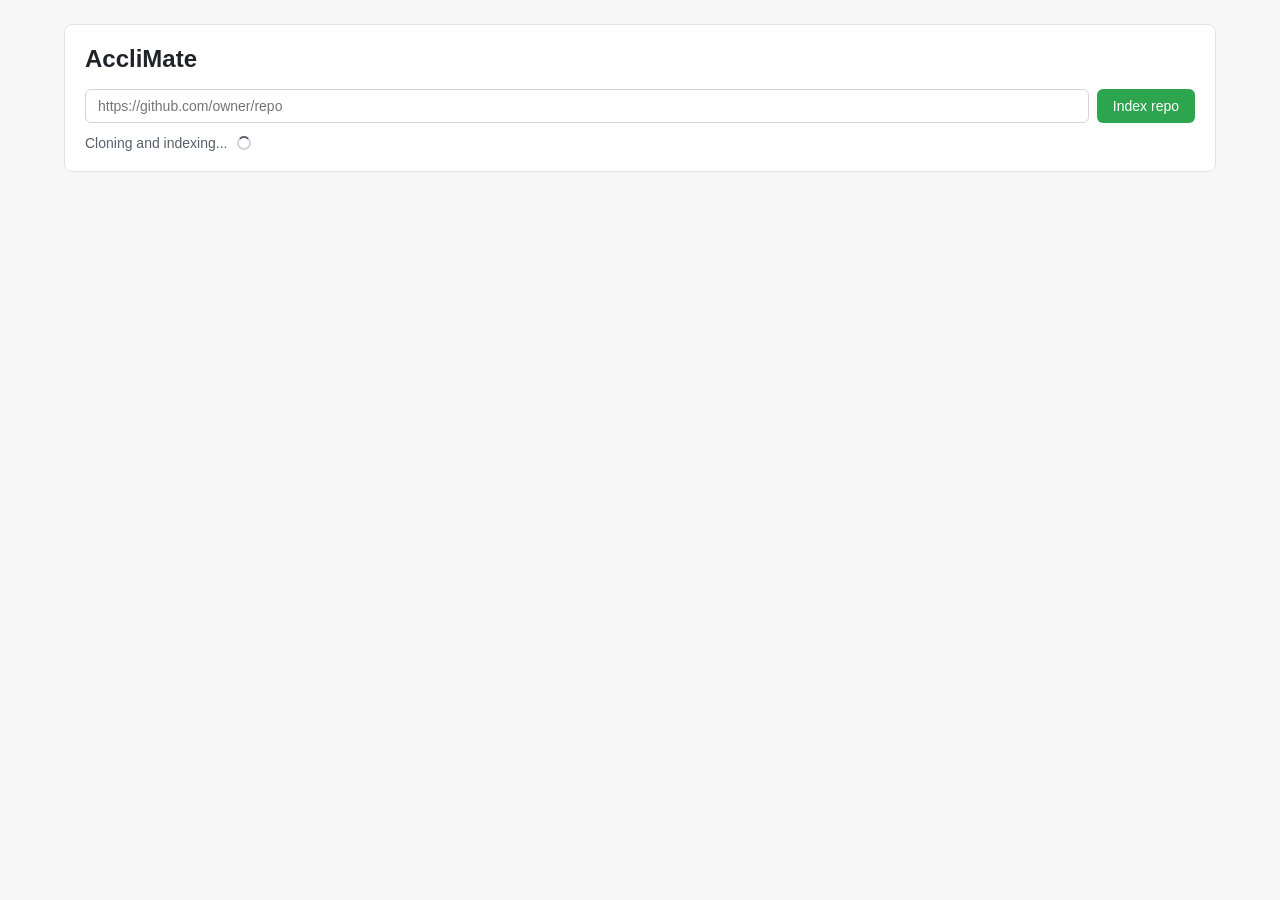
==== app/static/index.html @ 4a381adf "change to AccliMate" ====
<!DOCTYPE html>
<html lang="en">
<head>
  <meta charset="UTF-8">
  <meta name="viewport" content="width=device-width, initial-scale=1.0">
  <title>AccliMate</title>
  <link rel="stylesheet" href="style.css">
</head>
<body>
  <div id="app">
    <section id="index-section">
      <h1>AccliMate</h1>
      <div id="repo-form">
        <input type="url" id="repo-url" placeholder="https://github.com/owner/repo"
               required pattern="https://(github|gitlab)\.com/.*">
        <button id="index-btn" onclick="startIndexing()">Index repo</button>
      </div>
      <div id="index-status" hidden>
        <span id="status-text">Cloning and indexing...</span>
        <span class="spinner"></span>
      </div>
      <div id="index-error" hidden></div>
    </section>

    <section id="main-section" hidden>
      <!-- FE-02 (file tree) injects here. FE-03+ inject as backends land. -->
    </section>
  </div>
  <script src="app.js"></script>
</body>
</html>
---- app/static/style.css ----
* { box-sizing: border-box; }

body {
  margin: 0;
  font-family: -apple-system, BlinkMacSystemFont, "Segoe UI", Roboto, sans-serif;
  background: #f7f7f8;
  color: #1f2328;
}

#app {
  max-width: 1200px;
  margin: 0 auto;
  padding: 24px;
}

h1 {
  margin: 0 0 16px;
  font-size: 24px;
}

#index-section {
  background: #fff;
  border: 1px solid #e1e4e8;
  border-radius: 8px;
  padding: 20px;
  margin-bottom: 24px;
}

#repo-form {
  display: flex;
  gap: 8px;
}

#repo-url {
  flex: 1;
  padding: 8px 12px;
  font-size: 14px;
  border: 1px solid #d1d5da;
  border-radius: 6px;
  font-family: inherit;
}

#index-btn {
  padding: 8px 16px;
  font-size: 14px;
  background: #2da44e;
  color: #fff;
  border: none;
  border-radius: 6px;
  cursor: pointer;
}

#index-btn:disabled {
  background: #94d3a2;
  cursor: not-allowed;
}

#index-status {
  margin-top: 12px;
  display: flex;
  align-items: center;
  gap: 10px;
  color: #57606a;
  font-size: 14px;
}

#index-error {
  margin-top: 12px;
  color: #cf222e;
  font-size: 14px;
}

.spinner {
  width: 14px;
  height: 14px;
  border: 2px solid #d1d5da;
  border-top-color: #57606a;
  border-radius: 50%;
  display: inline-block;
  animation: spin 0.8s linear infinite;
}

@keyframes spin {
  to { transform: rotate(360deg); }
}

#main-section {
  display: grid;
  grid-template-columns: 280px 1fr;
  gap: 16px;
  align-items: start;
}

#file-tree {
  background: #fff;
  border: 1px solid #e1e4e8;
  border-radius: 8px;
  padding: 12px 16px;
  max-height: 70vh;
  overflow: auto;
  font-size: 13px;
}

#file-tree h3 {
  margin: 0 0 8px;
  font-size: 13px;
  text-transform: uppercase;
  color: #57606a;
  letter-spacing: 0.04em;
}

#file-tree ul {
  list-style: none;
  padding-left: 14px;
  margin: 0;
}

#file-tree > ul {
  padding-left: 0;
}

.file-node, .folder-node {
  cursor: pointer;
  padding: 2px 4px;
  border-radius: 4px;
  user-select: none;
  line-height: 1.6;
}

.file-node:hover, .folder-label:hover {
  background: #f0f2f4;
}

.folder-node > .folder-label {
  font-weight: 600;
  color: #24292f;
  display: inline-block;
  padding: 2px 4px;
  border-radius: 4px;
}

.file-node.selected, .folder-node.selected > .folder-label {
  background: #ddf4ff;
  color: #0969da;
}

.error {
  padding: 12px;
  background: #ffebe9;
  color: #cf222e;
  border: 1px solid #ffcecb;
  border-radius: 6px;
}
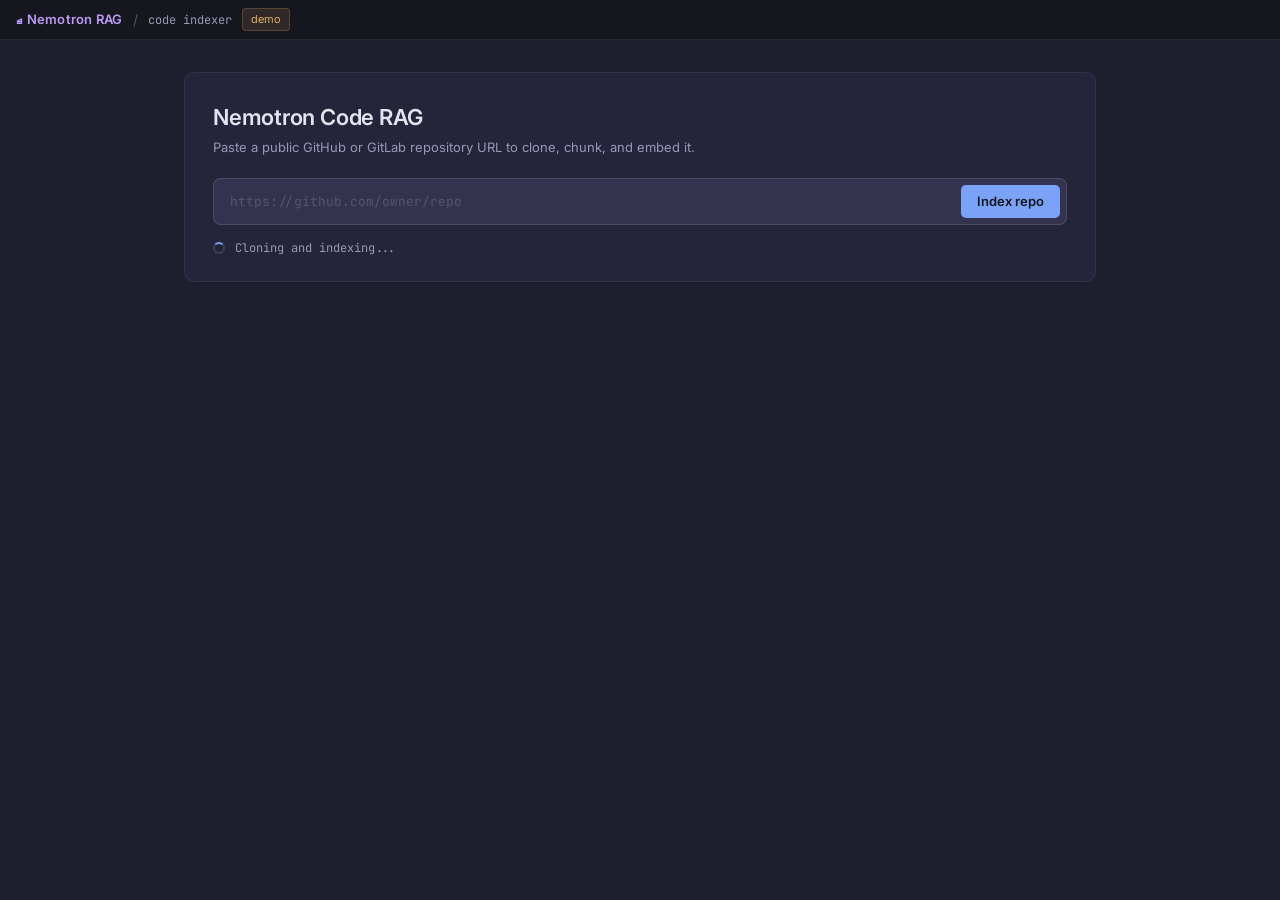
==== commit 9b8076d4: "made good changes" ====
--- a/app/static/index.html
+++ b/app/static/index.html
@@ -3,29 +3,227 @@
 <head>
   <meta charset="UTF-8">
   <meta name="viewport" content="width=device-width, initial-scale=1.0">
-  <title>AccliMate</title>
-  <link rel="stylesheet" href="style.css">
+  <title>Nemotron Code RAG</title>
+  <link rel="preconnect" href="https://fonts.googleapis.com">
+  <link href="https://fonts.googleapis.com/css2?family=Inter:wght@400;500;600&family=JetBrains+Mono:wght@400;500&display=swap" rel="stylesheet">
+  <style>
+    *, *::before, *::after { box-sizing: border-box; margin: 0; padding: 0; }
+
+    :root {
+      --bg-deep:   #16161e;
+      --bg-main:   #1e1e2e;
+      --bg-raised: #24243a;
+      --bg-hover:  #2d2d45;
+      --bg-active: #333350;
+      --border:    rgba(255,255,255,0.07);
+      --border-md: rgba(255,255,255,0.12);
+      --text-1: #e4e4f0;
+      --text-2: #9898b8;
+      --text-3: #55556a;
+      --blue:   #7aa2f7;
+      --purple: #bb9af7;
+      --cyan:   #7dcfff;
+      --green:  #9ece6a;
+      --yellow: #e0af68;
+      --red:    #f7768e;
+      --font-ui:   'Inter', system-ui, sans-serif;
+      --font-code: 'JetBrains Mono', 'Fira Code', Consolas, monospace;
+    }
+
+    html, body {
+      min-height: 100%;
+      background: var(--bg-main); color: var(--text-1);
+      font-family: var(--font-ui); font-size: 14px; line-height: 1.5;
+    }
+
+    /* ── Top bar ── */
+    #topbar {
+      height: 40px; background: var(--bg-deep);
+      border-bottom: 1px solid var(--border);
+      display: flex; align-items: center; padding: 0 16px; gap: 10px;
+    }
+    .logo { font-size: 13px; font-weight: 600; color: var(--purple); letter-spacing: .02em; }
+    .repo { font-family: var(--font-code); font-size: 12px; color: var(--text-2); }
+    .sep  { color: var(--text-3); }
+    .demo-pill {
+      font-size: 11px; padding: 2px 8px; border-radius: 4px;
+      background: rgba(224,175,104,.12); color: var(--yellow);
+      border: 1px solid rgba(224,175,104,.22);
+    }
+
+    /* ── Shell ── */
+    #app {
+      max-width: 960px; margin: 0 auto;
+      padding: 32px 24px 64px;
+      display: flex; flex-direction: column; gap: 24px;
+    }
+
+    /* ── Index card ── */
+    #index-section {
+      background: var(--bg-raised);
+      border: 1px solid var(--border);
+      border-radius: 10px;
+      padding: 28px 28px 24px;
+    }
+    #index-section h1 {
+      font-size: 22px; font-weight: 600;
+      color: var(--text-1); letter-spacing: -.01em;
+      margin-bottom: 4px;
+    }
+    .subtitle {
+      font-size: 13px; color: var(--text-2); margin-bottom: 20px;
+    }
+
+    #repo-form {
+      display: flex; gap: 8px; align-items: stretch;
+      background: var(--bg-active); border: 1px solid var(--border-md);
+      border-radius: 8px; padding: 6px;
+      transition: border-color .15s;
+    }
+    #repo-form:focus-within { border-color: rgba(122,162,247,.4); }
+
+    #repo-url {
+      flex: 1; min-width: 0;
+      background: none; border: none; outline: none;
+      color: var(--text-1);
+      font-family: var(--font-code); font-size: 13px;
+      padding: 8px 10px;
+    }
+    #repo-url::placeholder { color: var(--text-3); }
+
+    #index-btn {
+      background: var(--blue); color: #16161e;
+      border: none; border-radius: 5px;
+      padding: 0 16px; min-height: 32px;
+      font-family: var(--font-ui); font-size: 13px; font-weight: 600;
+      cursor: pointer; transition: opacity .15s;
+      flex-shrink: 0;
+    }
+    #index-btn:hover { opacity: .85; }
+    #index-btn:disabled { opacity: .35; cursor: default; }
+
+    #index-status {
+      margin-top: 14px; display: flex; align-items: center; gap: 10px;
+      font-family: var(--font-code); font-size: 12px; color: var(--text-2);
+    }
+    .spinner {
+      width: 12px; height: 12px;
+      border: 2px solid var(--border-md);
+      border-top-color: var(--blue);
+      border-radius: 50%;
+      animation: spin 0.8s linear infinite;
+    }
+    @keyframes spin { to { transform: rotate(360deg); } }
+
+    #index-error {
+      margin-top: 14px; padding: 10px 12px;
+      font-size: 12.5px; font-family: var(--font-code);
+      background: rgba(247,118,142,.08);
+      color: var(--red);
+      border: 1px solid rgba(247,118,142,.22);
+      border-radius: 6px;
+    }
+
+    /* ── Main section / file tree ── */
+    #main-section {
+      display: grid;
+      grid-template-columns: 320px 1fr;
+      gap: 16px;
+      align-items: start;
+    }
+
+    #file-tree {
+      background: var(--bg-raised);
+      border: 1px solid var(--border);
+      border-radius: 10px;
+      padding: 12px 14px;
+      max-height: 70vh; overflow: auto;
+      scrollbar-width: thin; scrollbar-color: var(--bg-hover) transparent;
+    }
+    #file-tree h3 {
+      font-size: 11px; font-weight: 600; text-transform: uppercase;
+      letter-spacing: .08em; color: var(--text-2);
+      padding: 4px 4px 10px; margin: 0;
+    }
+    #file-tree ul {
+      list-style: none; padding-left: 14px; margin: 0;
+    }
+    #file-tree > ul { padding-left: 0; }
+
+    .file-node, .folder-node {
+      cursor: pointer; user-select: none;
+      padding: 3px 6px; border-radius: 4px;
+      font-family: var(--font-code); font-size: 12px;
+      color: var(--text-1); line-height: 1.7;
+      transition: background .12s, color .12s;
+    }
+    .file-node { color: var(--text-2); }
+    .file-node:hover { background: var(--bg-hover); color: var(--text-1); }
+
+    .folder-node > .folder-label {
+      display: inline-block;
+      padding: 2px 6px; border-radius: 4px;
+      font-weight: 500; color: var(--text-1);
+      transition: background .12s;
+    }
+    .folder-label:hover { background: var(--bg-hover); }
+
+    .file-node.selected,
+    .folder-node.selected > .folder-label {
+      background: rgba(122,162,247,.12);
+      color: var(--blue);
+    }
+
+    .error {
+      padding: 12px 14px;
+      font-size: 13px; font-family: var(--font-code);
+      background: rgba(247,118,142,.08);
+      color: var(--red);
+      border: 1px solid rgba(247,118,142,.22);
+      border-radius: 8px;
+    }
+
+    ::-webkit-scrollbar { width: 5px; height: 5px; }
+    ::-webkit-scrollbar-track { background: transparent; }
+    ::-webkit-scrollbar-thumb { background: var(--bg-hover); border-radius: 3px; }
+
+    @media (max-width: 720px) {
+      #main-section { grid-template-columns: 1fr; }
+    }
+  </style>
 </head>
 <body>
-  <div id="app">
-    <section id="index-section">
-      <h1>AccliMate</h1>
-      <div id="repo-form">
-        <input type="url" id="repo-url" placeholder="https://github.com/owner/repo"
-               required pattern="https://(github|gitlab)\.com/.*">
-        <button id="index-btn" onclick="startIndexing()">Index repo</button>
-      </div>
-      <div id="index-status" hidden>
-        <span id="status-text">Cloning and indexing...</span>
-        <span class="spinner"></span>
-      </div>
-      <div id="index-error" hidden></div>
-    </section>
-
-    <section id="main-section" hidden>
-      <!-- FE-02 (file tree) injects here. FE-03+ inject as backends land. -->
-    </section>
-  </div>
-  <script src="app.js"></script>
+
+<div id="topbar">
+  <span class="logo">&#x29E1; Nemotron RAG</span>
+  <span class="sep">/</span>
+  <span class="repo">code indexer</span>
+  <span class="demo-pill">demo</span>
+</div>
+
+<div id="app">
+  <section id="index-section">
+    <h1>Nemotron Code RAG</h1>
+    <p class="subtitle">Paste a public GitHub or GitLab repository URL to clone, chunk, and embed it.</p>
+
+    <div id="repo-form">
+      <input type="url" id="repo-url" placeholder="https://github.com/owner/repo"
+             required pattern="https://(github|gitlab)\.com/.*">
+      <button id="index-btn" onclick="startIndexing()">Index repo</button>
+    </div>
+
+    <div id="index-status" hidden>
+      <span class="spinner"></span>
+      <span id="status-text">Cloning and indexing...</span>
+    </div>
+    <div id="index-error" hidden></div>
+  </section>
+
+  <section id="main-section" hidden>
+    <!-- FE-02 (file tree) injects here. FE-03+ inject as backends land. -->
+  </section>
+</div>
+
+<script src="app.js"></script>
 </body>
 </html>
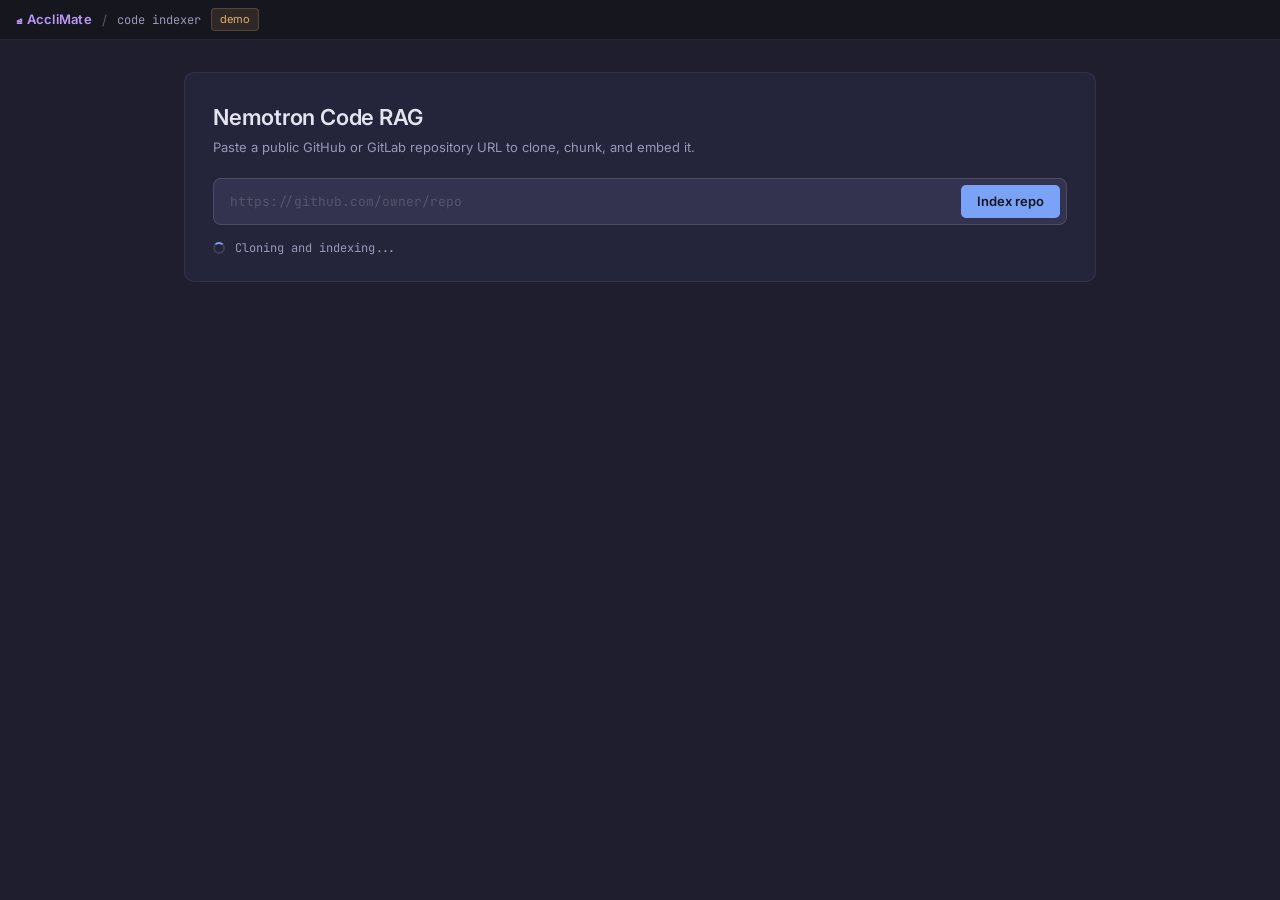
==== commit 68ff077a: "accepted merge" ====
--- a/app/static/index.html
+++ b/app/static/index.html
@@ -3,7 +3,7 @@
 <head>
   <meta charset="UTF-8">
   <meta name="viewport" content="width=device-width, initial-scale=1.0">
-  <title>Nemotron Code RAG</title>
+  <title>AccliMate</title>
   <link rel="preconnect" href="https://fonts.googleapis.com">
   <link href="https://fonts.googleapis.com/css2?family=Inter:wght@400;500;600&family=JetBrains+Mono:wght@400;500&display=swap" rel="stylesheet">
   <style>
@@ -195,7 +195,7 @@
 <body>
 
 <div id="topbar">
-  <span class="logo">&#x29E1; Nemotron RAG</span>
+  <span class="logo">&#x29E1; AccliMate</span>
   <span class="sep">/</span>
   <span class="repo">code indexer</span>
   <span class="demo-pill">demo</span>
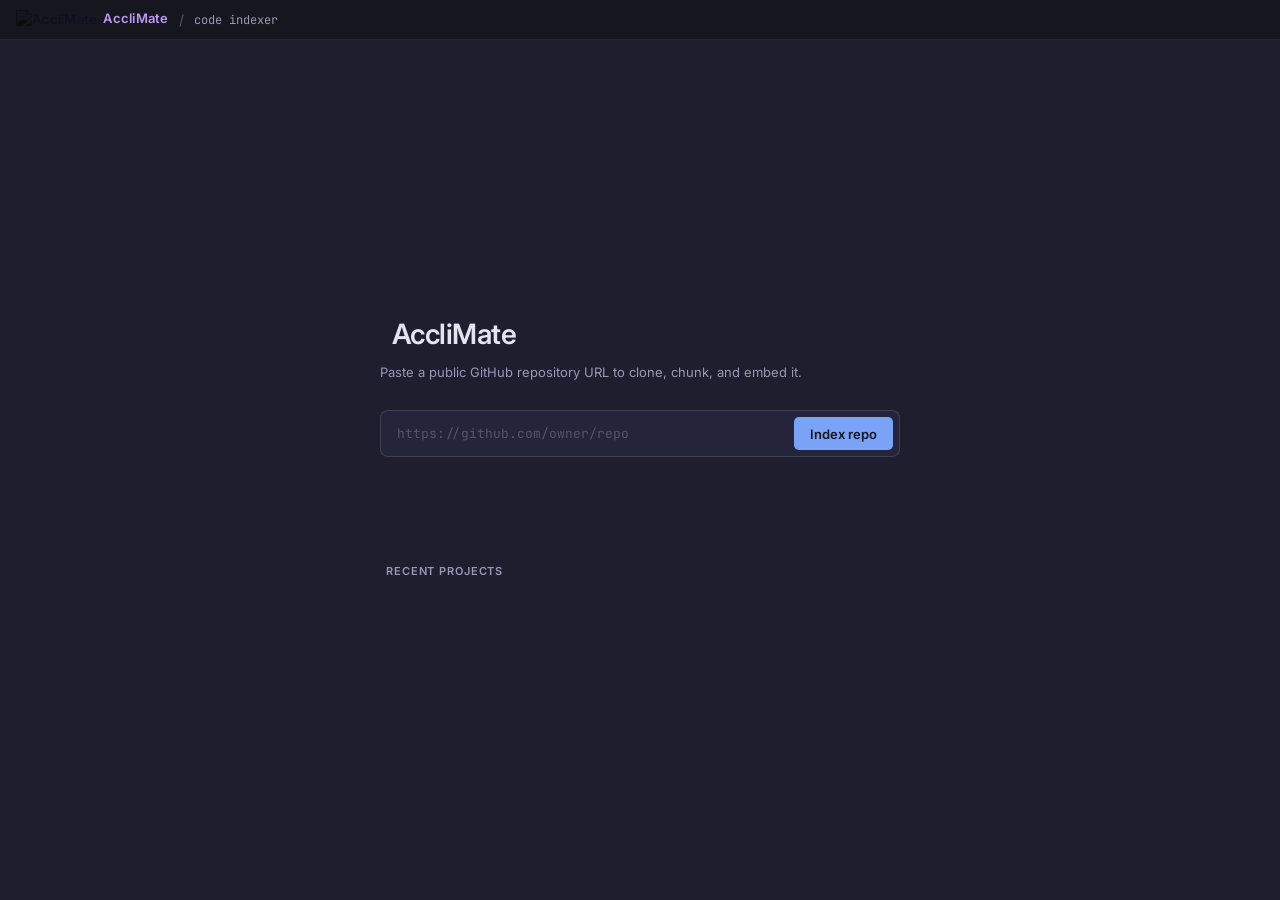
==== commit d28fa2f7: "update landing page" ====
--- a/app/static/index.html
+++ b/app/static/index.html
@@ -31,52 +31,54 @@
     }
 
     html, body {
-      min-height: 100%;
+      height: 100%;
       background: var(--bg-main); color: var(--text-1);
       font-family: var(--font-ui); font-size: 14px; line-height: 1.5;
     }
+    body { display: flex; flex-direction: column; }
 
     /* ── Top bar ── */
     #topbar {
       height: 40px; background: var(--bg-deep);
       border-bottom: 1px solid var(--border);
       display: flex; align-items: center; padding: 0 16px; gap: 10px;
+      flex-shrink: 0;
     }
     .logo { font-size: 13px; font-weight: 600; color: var(--purple); letter-spacing: .02em; }
+    .logo-img { mix-blend-mode: multiply; }
     .repo { font-family: var(--font-code); font-size: 12px; color: var(--text-2); }
     .sep  { color: var(--text-3); }
-    .demo-pill {
-      font-size: 11px; padding: 2px 8px; border-radius: 4px;
-      background: rgba(224,175,104,.12); color: var(--yellow);
-      border: 1px solid rgba(224,175,104,.22);
+
+    /* ── Centering wrapper ── */
+    #content {
+      flex: 1;
+      display: flex; align-items: center; justify-content: center;
+      padding: 40px 24px;
     }
 
     /* ── Shell ── */
     #app {
-      max-width: 960px; margin: 0 auto;
-      padding: 32px 24px 64px;
-      display: flex; flex-direction: column; gap: 24px;
-    }
-
-    /* ── Index card ── */
+      width: 100%; max-width: 520px;
+      display: flex; flex-direction: column; gap: 40px;
+    }
+
+    /* ── Index section (no card, left-aligned) ── */
     #index-section {
-      background: var(--bg-raised);
-      border: 1px solid var(--border);
-      border-radius: 10px;
-      padding: 28px 28px 24px;
+      display: flex; flex-direction: column; align-items: flex-start;
     }
     #index-section h1 {
-      font-size: 22px; font-weight: 600;
-      color: var(--text-1); letter-spacing: -.01em;
-      margin-bottom: 4px;
+      font-size: 28px; font-weight: 600;
+      color: var(--text-1); letter-spacing: -.02em;
+      margin-bottom: 8px;
     }
     .subtitle {
-      font-size: 13px; color: var(--text-2); margin-bottom: 20px;
+      font-size: 13px; color: var(--text-2); margin-bottom: 28px;
     }
 
     #repo-form {
       display: flex; gap: 8px; align-items: stretch;
-      background: var(--bg-active); border: 1px solid var(--border-md);
+      width: 100%;
+      background: var(--bg-raised); border: 1px solid var(--border-md);
       border-radius: 8px; padding: 6px;
       transition: border-color .15s;
     }
@@ -103,25 +105,64 @@
     #index-btn:disabled { opacity: .35; cursor: default; }
 
     #index-status {
-      margin-top: 14px; display: flex; align-items: center; gap: 10px;
+      margin-top: 14px; width: 100%;
+      display: flex; flex-direction: column; gap: 6px;
       font-family: var(--font-code); font-size: 12px; color: var(--text-2);
-    }
-    .spinner {
-      width: 12px; height: 12px;
-      border: 2px solid var(--border-md);
-      border-top-color: var(--blue);
-      border-radius: 50%;
-      animation: spin 0.8s linear infinite;
-    }
-    @keyframes spin { to { transform: rotate(360deg); } }
+      min-height: 52px;
+      opacity: 0; pointer-events: none;
+      transition: opacity .2s;
+    }
+    #index-status.active { opacity: 1; pointer-events: auto; }
+    #progress-label { display: flex; gap: 10px; align-items: baseline; }
+    #progress-stage { color: var(--text-1); text-transform: capitalize; }
+    #progress-detail {
+      color: var(--text-3);
+      overflow: hidden; text-overflow: ellipsis; white-space: nowrap;
+    }
+    #progress-track {
+      height: 4px; background: var(--bg-active);
+      border-radius: 3px; overflow: hidden;
+      visibility: hidden;
+    }
+    #index-status.bar-active #progress-track { visibility: visible; }
+    #progress-fill {
+      height: 100%; width: 0%;
+      background: var(--blue);
+      transition: width .3s ease;
+    }
+    #progress-pct {
+      color: var(--text-3); font-size: 11px;
+      visibility: hidden;
+    }
+    #index-status.bar-active #progress-pct { visibility: visible; }
+
+    /* ── Recent projects (no card) ── */
+    #recent-section { width: 100%; }
+    #recent-section h3 {
+      font-size: 11px; font-weight: 600; text-transform: uppercase;
+      letter-spacing: .08em; color: var(--text-2);
+      margin-bottom: 8px; padding: 0 6px;
+    }
+    #recent-list { list-style: none; padding: 0; margin: 0; }
+    #recent-list li { border-radius: 6px; }
+    #recent-list li:hover { background: var(--bg-hover); }
+    #recent-list a {
+      display: flex; align-items: center; justify-content: space-between;
+      gap: 12px; padding: 7px 6px;
+      text-decoration: none; color: var(--text-1);
+    }
+    #recent-list .name { font-size: 13px; font-weight: 500; flex-shrink: 0; }
+    #recent-list .rel { font-size: 12px; color: var(--text-3); flex-shrink: 0; }
+    #recent-empty { font-size: 12px; color: var(--text-3); padding: 0 6px; }
 
     #index-error {
-      margin-top: 14px; padding: 10px 12px;
+      margin-top: 14px; width: 100%; padding: 10px 12px;
       font-size: 12.5px; font-family: var(--font-code);
       background: rgba(247,118,142,.08);
       color: var(--red);
       border: 1px solid rgba(247,118,142,.22);
       border-radius: 6px;
+      text-align: left;
     }
 
     /* ── Main section / file tree ── */
@@ -195,16 +236,16 @@
 <body>
 
 <div id="topbar">
-  <span class="logo">&#x29E1; AccliMate</span>
+  <span class="logo"><img src="/logo.png" alt="AccliMate" class="logo-img" style="height:40px;vertical-align:middle;margin-right:6px">AccliMate</span>
   <span class="sep">/</span>
   <span class="repo">code indexer</span>
-  <span class="demo-pill">demo</span>
 </div>
 
+<div id="content">
 <div id="app">
   <section id="index-section">
-    <h1>Nemotron Code RAG</h1>
-    <p class="subtitle">Paste a public GitHub or GitLab repository URL to clone, chunk, and embed it.</p>
+    <h1><img src="/logo.png" alt="" class="logo-img" style="height:64px;vertical-align:middle;margin-right:12px">AccliMate</h1>
+    <p class="subtitle">Paste a public GitHub repository URL to clone, chunk, and embed it.</p>
 
     <div id="repo-form">
       <input type="url" id="repo-url" placeholder="https://github.com/owner/repo"
@@ -212,11 +253,21 @@
       <button id="index-btn" onclick="startIndexing()">Index repo</button>
     </div>
 
-    <div id="index-status" hidden>
-      <span class="spinner"></span>
-      <span id="status-text">Cloning and indexing...</span>
+    <div id="index-status">
+      <div id="progress-label">
+        <span id="progress-stage"></span>
+        <span id="progress-detail"></span>
+      </div>
+      <div id="progress-track"><div id="progress-fill"></div></div>
+      <div id="progress-pct">0%</div>
     </div>
     <div id="index-error" hidden></div>
+  </section>
+
+  <section id="recent-section">
+    <h3>Recent projects</h3>
+    <ul id="recent-list"></ul>
+    <div id="recent-empty" hidden>No projects indexed yet.</div>
   </section>
 
   <section id="main-section" hidden>
@@ -224,6 +275,9 @@
   </section>
 </div>
 
+</div><!-- #app -->
+</div><!-- #content -->
+
 <script src="app.js"></script>
 </body>
 </html>
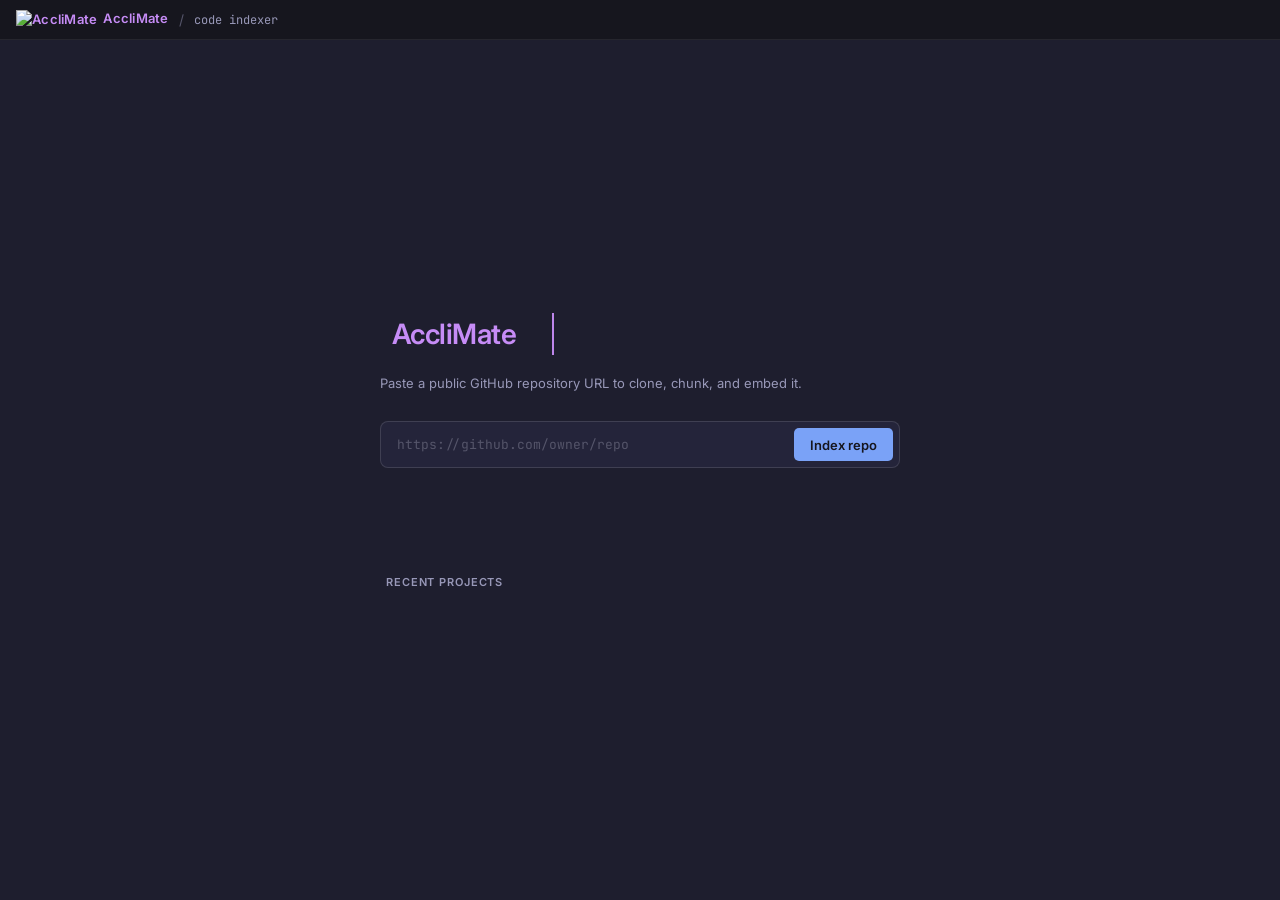
==== commit bfeb1355: "Tweaks" ====
--- a/app/static/index.html
+++ b/app/static/index.html
@@ -22,6 +22,7 @@
       --text-3: #55556a;
       --blue:   #7aa2f7;
       --purple: #bb9af7;
+      --purple-warm: #c68cf6;
       --cyan:   #7dcfff;
       --green:  #9ece6a;
       --yellow: #e0af68;
@@ -44,8 +45,8 @@
       display: flex; align-items: center; padding: 0 16px; gap: 10px;
       flex-shrink: 0;
     }
-    .logo { font-size: 13px; font-weight: 600; color: var(--purple); letter-spacing: .02em; }
-    .logo-img { mix-blend-mode: multiply; }
+    .logo { font-size: 13px; font-weight: 600; color: var(--purple-warm); letter-spacing: .02em; }
+    .logo-img { mix-blend-mode: normal; }
     .repo { font-family: var(--font-code); font-size: 12px; color: var(--text-2); }
     .sep  { color: var(--text-3); }
 
@@ -70,6 +71,33 @@
       font-size: 28px; font-weight: 600;
       color: var(--text-1); letter-spacing: -.02em;
       margin-bottom: 8px;
+      display: inline-flex; align-items: center;
+    }
+    .hero-title-type {
+      color: var(--purple-warm);
+      white-space: nowrap;
+      overflow: hidden;
+      display: inline-block;
+      width: 0;
+      border-right: 2px solid rgba(198, 140, 246, 0.95);
+      animation:
+        hero-typing 1.1s steps(9, end) 0.15s forwards,
+        hero-caret .9s steps(1, end) 0s infinite;
+    }
+    @keyframes hero-typing {
+      from { width: 0; }
+      to   { width: 9ch; }
+    }
+    @keyframes hero-caret {
+      0%, 49% { border-right-color: rgba(198, 140, 246, 0.95); }
+      50%, 100% { border-right-color: transparent; }
+    }
+    @media (prefers-reduced-motion: reduce) {
+      .hero-title-type {
+        animation: none;
+        width: auto;
+        border-right: none;
+      }
     }
     .subtitle {
       font-size: 13px; color: var(--text-2); margin-bottom: 28px;
@@ -244,7 +272,7 @@
 <div id="content">
 <div id="app">
   <section id="index-section">
-    <h1><img src="/logo.png" alt="" class="logo-img" style="height:64px;vertical-align:middle;margin-right:12px">AccliMate</h1>
+    <h1><img src="/logo.png" alt="" class="logo-img" style="height:64px;vertical-align:middle;margin-right:12px"><span class="hero-title-type">AccliMate</span></h1>
     <p class="subtitle">Paste a public GitHub repository URL to clone, chunk, and embed it.</p>
 
     <div id="repo-form">
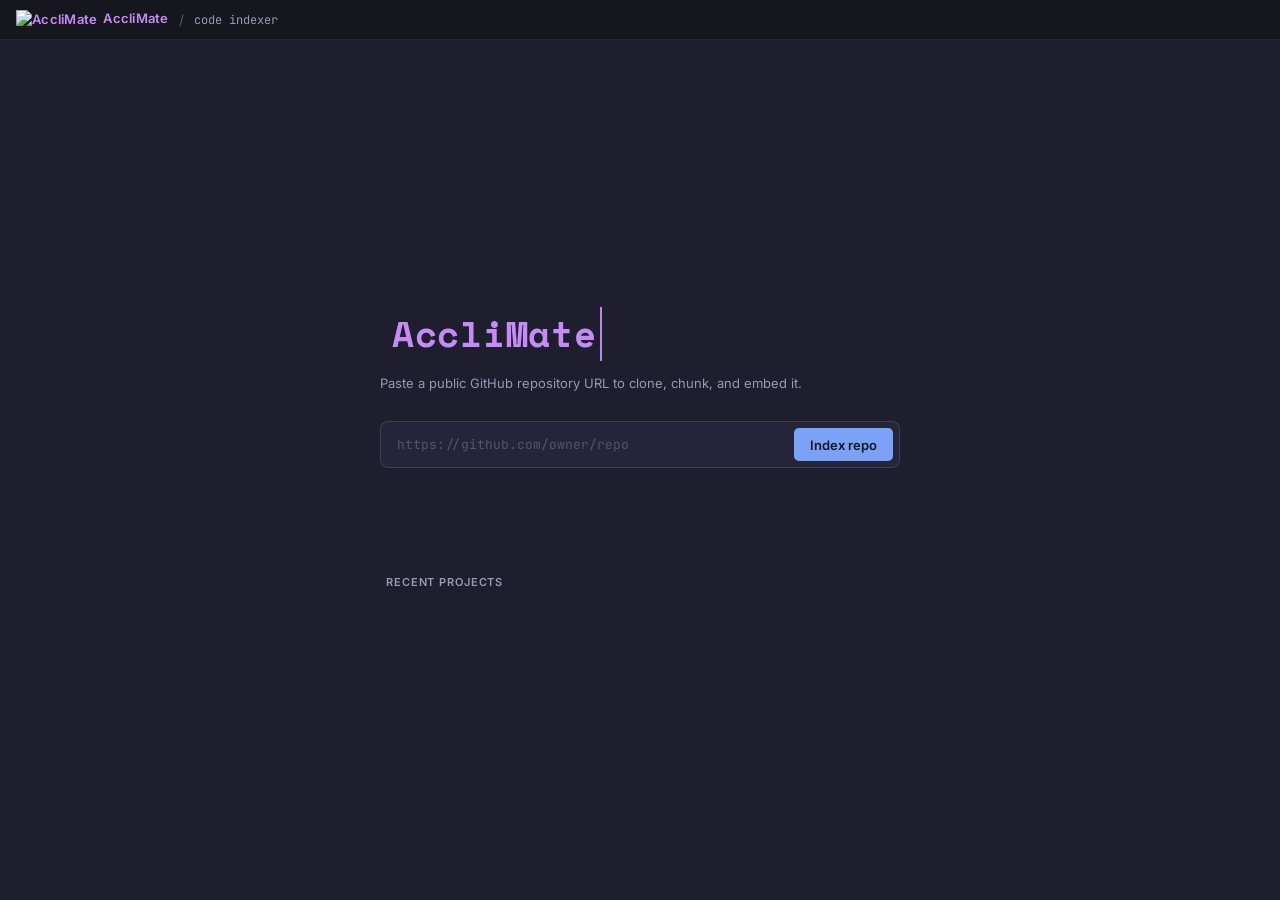
==== commit 2f90f073: "change landing font" ====
--- a/app/static/index.html
+++ b/app/static/index.html
@@ -5,7 +5,7 @@
   <meta name="viewport" content="width=device-width, initial-scale=1.0">
   <title>AccliMate</title>
   <link rel="preconnect" href="https://fonts.googleapis.com">
-  <link href="https://fonts.googleapis.com/css2?family=Inter:wght@400;500;600&family=JetBrains+Mono:wght@400;500&display=swap" rel="stylesheet">
+  <link href="https://fonts.googleapis.com/css2?family=Inter:wght@400;500;600&family=JetBrains+Mono:wght@400;500&family=Space+Mono:wght@400;700&display=swap" rel="stylesheet">
   <style>
     *, *::before, *::after { box-sizing: border-box; margin: 0; padding: 0; }
 
@@ -68,8 +68,9 @@
       display: flex; flex-direction: column; align-items: flex-start;
     }
     #index-section h1 {
-      font-size: 28px; font-weight: 600;
-      color: var(--text-1); letter-spacing: -.02em;
+      font-size: 36px; font-weight: 700;
+      font-family: 'Space Mono', monospace;
+      color: var(--text-1); letter-spacing: .02em;
       margin-bottom: 8px;
       display: inline-flex; align-items: center;
     }
@@ -86,7 +87,7 @@
     }
     @keyframes hero-typing {
       from { width: 0; }
-      to   { width: 9ch; }
+      to   { width: 210px; }
     }
     @keyframes hero-caret {
       0%, 49% { border-right-color: rgba(198, 140, 246, 0.95); }
@@ -172,16 +173,24 @@
       margin-bottom: 8px; padding: 0 6px;
     }
     #recent-list { list-style: none; padding: 0; margin: 0; }
-    #recent-list li { border-radius: 6px; }
+    #recent-list li { border-radius: 6px; display: flex; align-items: center; }
     #recent-list li:hover { background: var(--bg-hover); }
+    #recent-list li:hover .del-btn { opacity: 1; }
     #recent-list a {
       display: flex; align-items: center; justify-content: space-between;
-      gap: 12px; padding: 7px 6px;
+      gap: 12px; padding: 7px 6px; flex: 1; min-width: 0;
       text-decoration: none; color: var(--text-1);
     }
     #recent-list .name { font-size: 13px; font-weight: 500; flex-shrink: 0; }
     #recent-list .rel { font-size: 12px; color: var(--text-3); flex-shrink: 0; }
     #recent-empty { font-size: 12px; color: var(--text-3); padding: 0 6px; }
+    .del-btn {
+      opacity: 0; flex-shrink: 0; margin-right: 4px;
+      background: none; border: none; cursor: pointer;
+      font-size: 11px; color: var(--text-3); padding: 4px 6px;
+      border-radius: 4px; transition: color .15s, background .15s;
+    }
+    .del-btn:hover { color: #f7768e; background: rgba(247,118,142,.12); }
 
     #index-error {
       margin-top: 14px; width: 100%; padding: 10px 12px;
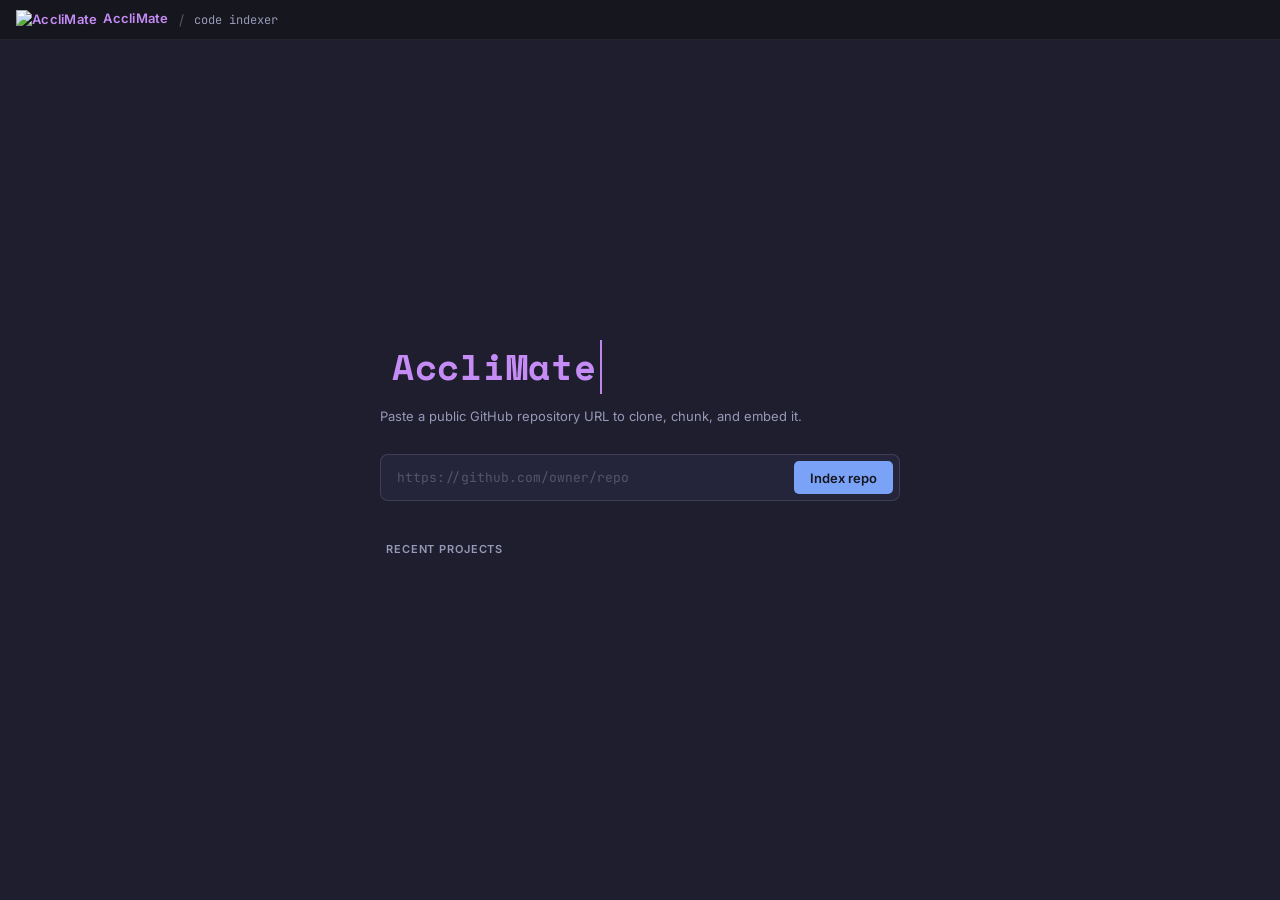
==== commit 90b76f80: "async parsing" ====
--- a/app/static/index.html
+++ b/app/static/index.html
@@ -133,37 +133,6 @@
     #index-btn:hover { opacity: .85; }
     #index-btn:disabled { opacity: .35; cursor: default; }
 
-    #index-status {
-      margin-top: 14px; width: 100%;
-      display: flex; flex-direction: column; gap: 6px;
-      font-family: var(--font-code); font-size: 12px; color: var(--text-2);
-      min-height: 52px;
-      opacity: 0; pointer-events: none;
-      transition: opacity .2s;
-    }
-    #index-status.active { opacity: 1; pointer-events: auto; }
-    #progress-label { display: flex; gap: 10px; align-items: baseline; }
-    #progress-stage { color: var(--text-1); text-transform: capitalize; }
-    #progress-detail {
-      color: var(--text-3);
-      overflow: hidden; text-overflow: ellipsis; white-space: nowrap;
-    }
-    #progress-track {
-      height: 4px; background: var(--bg-active);
-      border-radius: 3px; overflow: hidden;
-      visibility: hidden;
-    }
-    #index-status.bar-active #progress-track { visibility: visible; }
-    #progress-fill {
-      height: 100%; width: 0%;
-      background: var(--blue);
-      transition: width .3s ease;
-    }
-    #progress-pct {
-      color: var(--text-3); font-size: 11px;
-      visibility: hidden;
-    }
-    #index-status.bar-active #progress-pct { visibility: visible; }
 
     /* ── Recent projects (no card) ── */
     #recent-section { width: 100%; }
@@ -173,7 +142,14 @@
       margin-bottom: 8px; padding: 0 6px;
     }
     #recent-list { list-style: none; padding: 0; margin: 0; }
-    #recent-list li { border-radius: 6px; display: flex; align-items: center; }
+    #recent-list li {
+      border-radius: 6px; display: flex; align-items: center;
+      animation: card-slide-in .3s ease-out both;
+    }
+    @keyframes card-slide-in {
+      from { opacity: 0; transform: translateY(-8px); }
+      to   { opacity: 1; transform: translateY(0); }
+    }
     #recent-list li:hover { background: var(--bg-hover); }
     #recent-list li:hover .del-btn { opacity: 1; }
     #recent-list a {
@@ -192,6 +168,78 @@
     }
     .del-btn:hover { color: #f7768e; background: rgba(247,118,142,.12); }
 
+    /* ── Progress card (indexing state) ── */
+    #recent-list li.card-indexing {
+      flex-direction: column; align-items: stretch;
+      padding: 10px 10px 8px; gap: 6px;
+      background: var(--bg-raised); border: 1px solid var(--border-md);
+      margin-bottom: 4px;
+    }
+    #recent-list li.card-indexing:hover { background: var(--bg-raised); }
+    .card-indexing .card-header {
+      display: flex; align-items: center; justify-content: space-between; gap: 8px;
+    }
+    .card-indexing .card-name {
+      font-size: 13px; font-weight: 500; color: var(--text-1);
+      overflow: hidden; text-overflow: ellipsis; white-space: nowrap;
+    }
+    .card-indexing .card-stage {
+      font-size: 11px; color: var(--text-2); text-transform: capitalize;
+      font-family: var(--font-code);
+    }
+    .card-indexing .card-detail {
+      font-size: 11px; color: var(--text-3); font-family: var(--font-code);
+      overflow: hidden; text-overflow: ellipsis; white-space: nowrap;
+    }
+    .card-indexing .card-track {
+      height: 3px; background: var(--bg-active); border-radius: 2px; overflow: hidden;
+    }
+    .card-indexing .card-fill {
+      height: 100%; width: 0%; background: var(--blue); transition: width .3s ease;
+    }
+    .card-indexing .card-dismiss {
+      background: none; border: none; cursor: pointer;
+      font-size: 11px; color: var(--text-3); padding: 2px 5px;
+      border-radius: 3px; transition: color .15s, background .15s;
+      flex-shrink: 0;
+    }
+    .card-indexing .card-dismiss:hover { color: var(--red); background: rgba(247,118,142,.12); }
+
+    /* ── Error card ── */
+    #recent-list li.card-error {
+      flex-direction: column; align-items: stretch;
+      padding: 10px 10px 8px; gap: 6px;
+      background: rgba(247,118,142,.05); border: 1px solid rgba(247,118,142,.2);
+      margin-bottom: 4px;
+    }
+    #recent-list li.card-error:hover { background: rgba(247,118,142,.07); }
+    .card-error .card-header {
+      display: flex; align-items: center; justify-content: space-between; gap: 8px;
+    }
+    .card-error .card-name {
+      font-size: 13px; font-weight: 500; color: var(--red);
+      overflow: hidden; text-overflow: ellipsis; white-space: nowrap;
+    }
+    .card-error .card-error-msg {
+      font-size: 11px; color: var(--red); font-family: var(--font-code);
+      opacity: .8;
+    }
+    .card-error .card-retry {
+      background: none; border: 1px solid rgba(247,118,142,.3); cursor: pointer;
+      font-size: 11px; color: var(--red); padding: 3px 8px;
+      border-radius: 4px; transition: background .15s;
+    }
+    .card-error .card-retry:hover { background: rgba(247,118,142,.12); }
+
+    /* ── Highlight flash for already-indexed ── */
+    @keyframes card-flash {
+      0%, 100% { background: transparent; }
+      50% { background: rgba(122,162,247,.15); }
+    }
+    #recent-list li.card-highlight {
+      animation: card-flash .6s ease 2;
+    }
+
     #index-error {
       margin-top: 14px; width: 100%; padding: 10px 12px;
       font-size: 12.5px; font-family: var(--font-code);
@@ -290,14 +338,6 @@
       <button id="index-btn" onclick="startIndexing()">Index repo</button>
     </div>
 
-    <div id="index-status">
-      <div id="progress-label">
-        <span id="progress-stage"></span>
-        <span id="progress-detail"></span>
-      </div>
-      <div id="progress-track"><div id="progress-fill"></div></div>
-      <div id="progress-pct">0%</div>
-    </div>
     <div id="index-error" hidden></div>
   </section>
 
